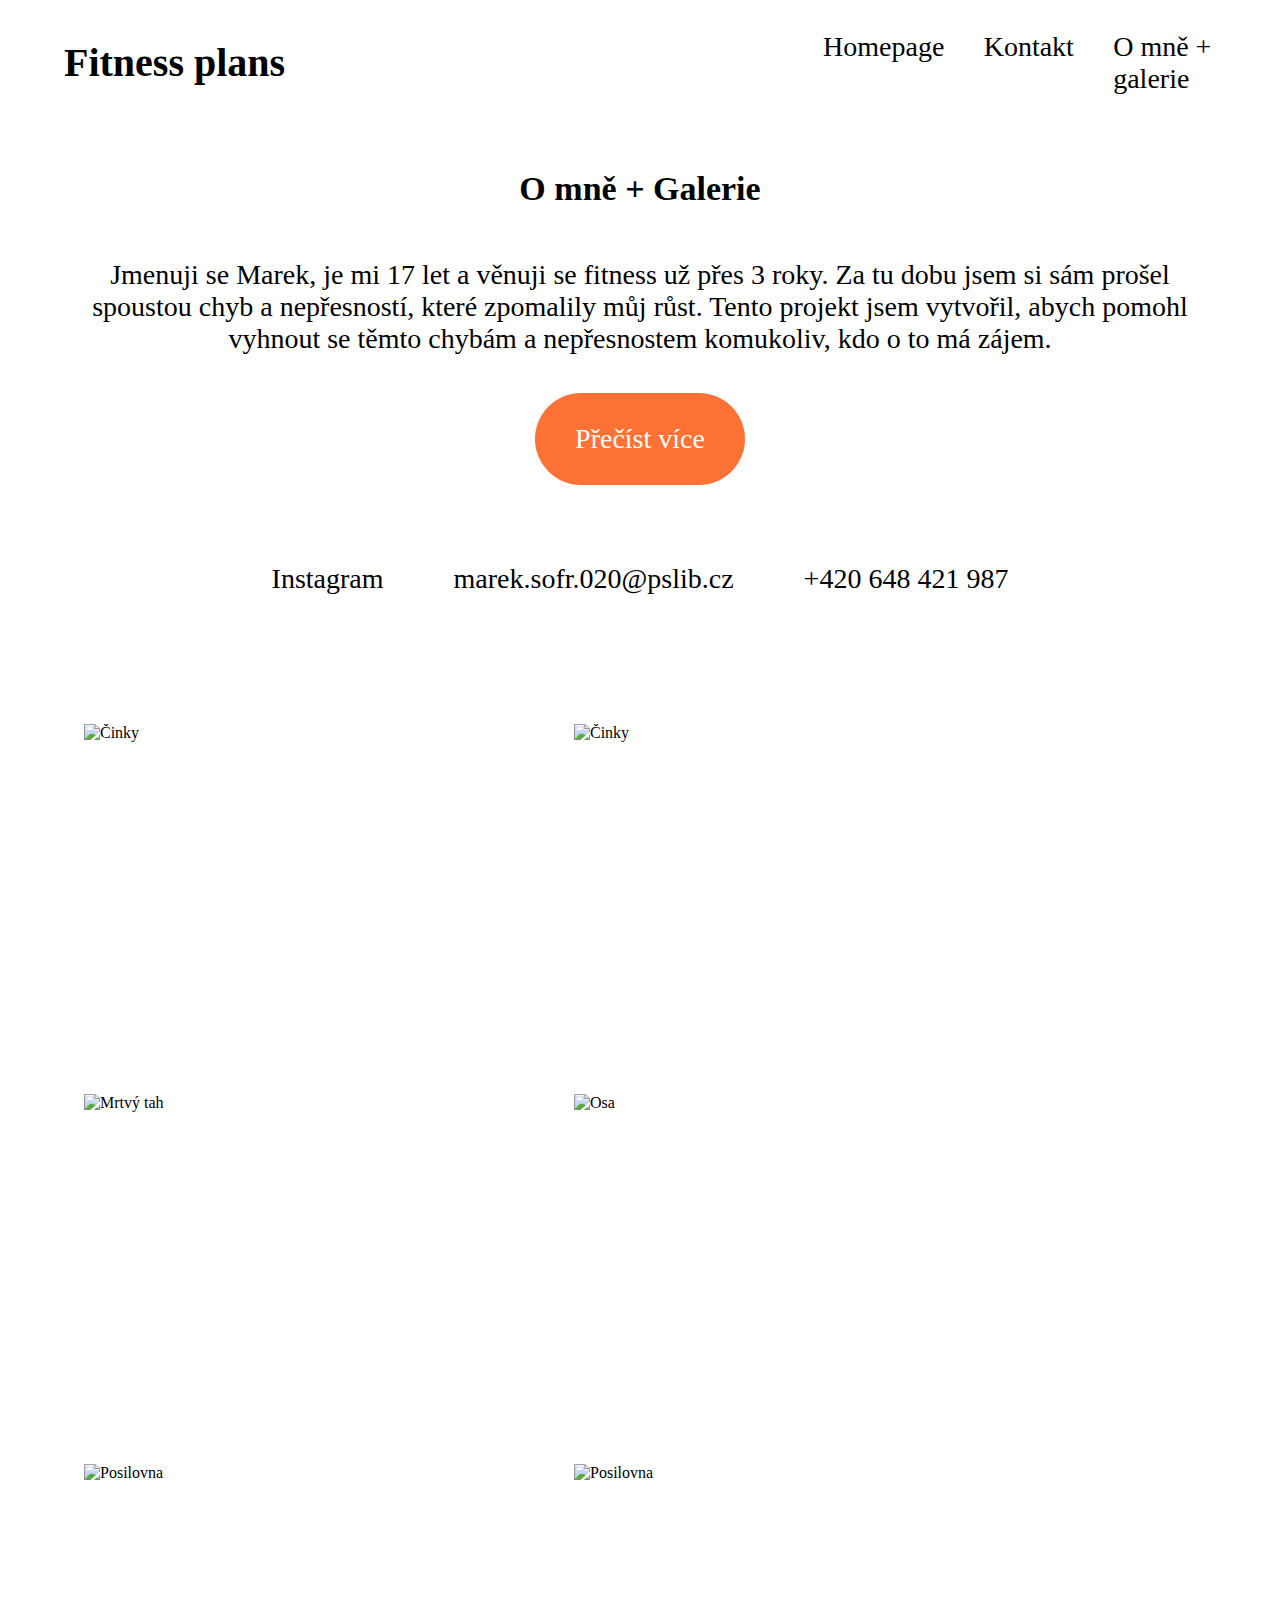
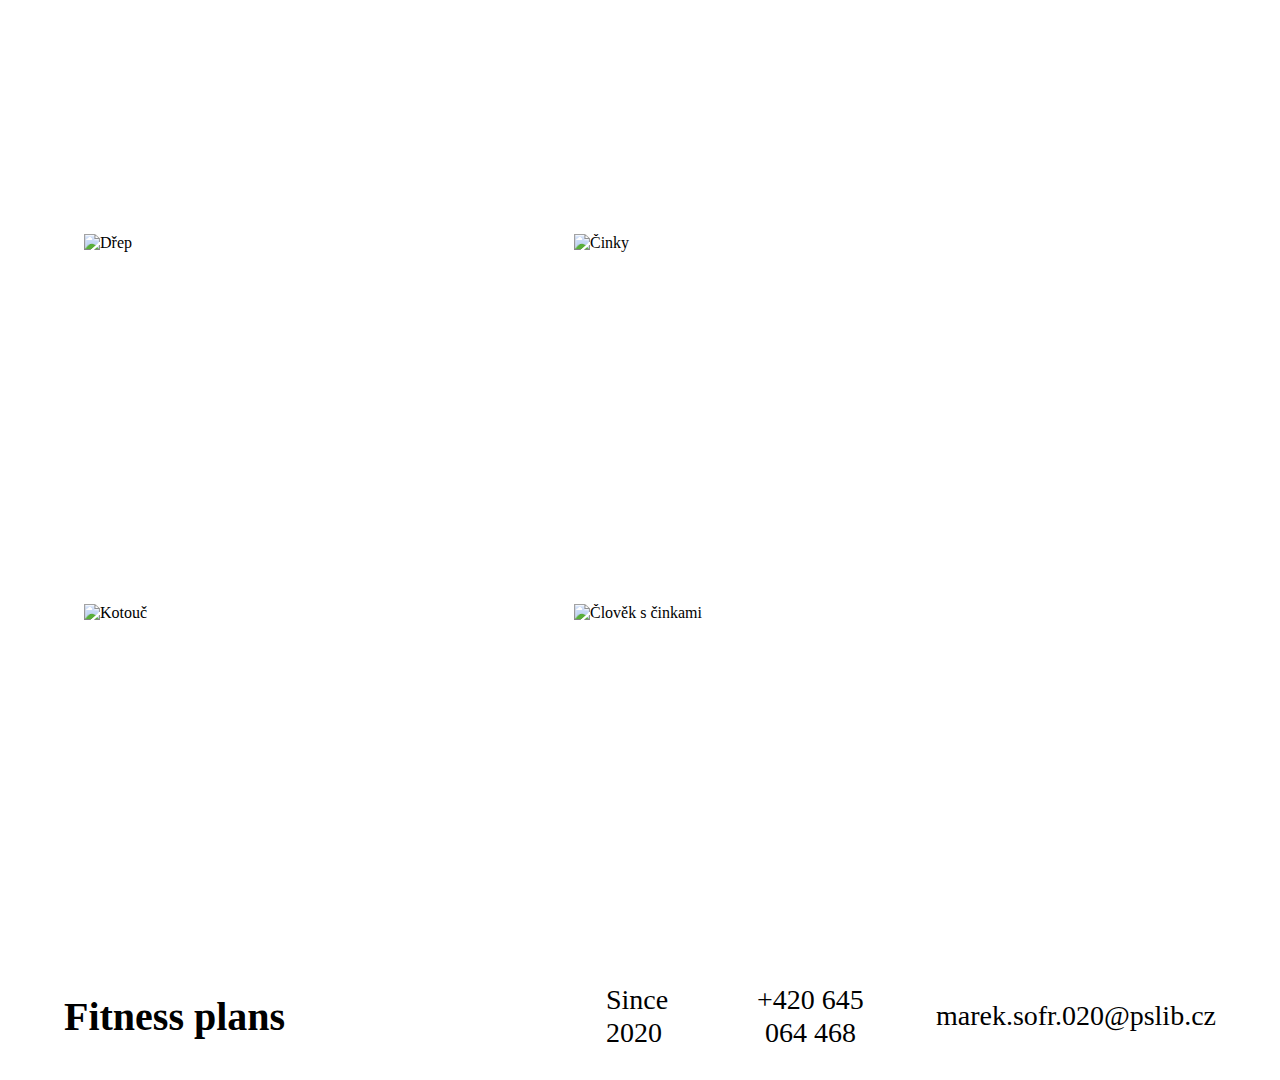
==== galerie.html @ 5e9b91eb "html a css" ====
<!DOCTYPE html>
<html lang="cs">
<head>
    <meta charset="UTF-8">
    <meta http-equiv="X-UA-Compatible" content="IE=edge">
    <meta name="viewport" content="width=device-width, initial-scale=1.0">
    <link rel="stylesheet" href="css/normalize.min.css">
    <link rel="stylesheet" href="css/style.css">
    <link rel="stylesheet" href="css/galerie.css">
    <title>Fitness plans</title>
    <script type="module">
        import Swiper from 'https://cdn.jsdelivr.net/npm/swiper@9/swiper-bundle.esm.browser.min.js'
      
        const swiper = new Swiper(".swiper", {
          loop: true,
          effect: "cube",
          autoplay: true,
    navigation: {
      nextEl: '.swiper-button-next',
      prevEl: '.swiper-button-prev',
    },
    pagination: {
      el: '.swiper-pagination',
      type: 'bullets',
      clickable: false,
      bulletElement: "a",
      bulletClass: ".swiper-pagination-bullet dot"
    },
  });
  
  document.querySelector("#next-slide").onclick = () => swiper.slidenext
      </script>
      <script src="./assets/js/slider.js"></script>
</head>
<body>
    <header>
        <p class="name">Fitness plans</p>
        <nav>
            <a href="index.html">Homepage</a>
            <a href="kontakt.html">Kontakt</a>
            <a href="galerie.html">O mně + galerie</a>
        </nav>
    </header>
    <main>
        <h1>O mně + Galerie</h1>
        <p>Jmenuji se Marek, je mi 17 let a věnuji se fitness už přes 3 roky. Za tu dobu jsem si sám prošel spoustou chyb a nepřesností, které zpomalily můj růst. Tento projekt jsem vytvořil, abych pomohl vyhnout se těmto chybám a nepřesnostem komukoliv, kdo o to má zájem.</p>
        <a href="#" class="button">Přečíst více</a>
        <div class="contacts">
            <a href="https://www.instagram.com/marcsofr/">Instagram</a>
            <a href="mailto:marek.sofr.020@pslib.cz">marek.sofr.020@pslib.cz</a>
            <p>+420 648 421 987</p>
        </div>
        <div class="pics">
            <img src="/2022-l3-web-site-mareksofr-main/img/gym1.png" alt="Činky">
            <img src="/2022-l3-web-site-mareksofr-main/img/gym2.png" alt="Činky">
            <img src="/2022-l3-web-site-mareksofr-main/img/gym3.png" alt="Mrtvý tah">
            <img src="/2022-l3-web-site-mareksofr-main/img/gym4.png" alt="Osa">
            <img src="/2022-l3-web-site-mareksofr-main/img/gym5.png" alt="Posilovna">
            <img src="/2022-l3-web-site-mareksofr-main/img/gym6.png" alt="Posilovna">
            <img src="/2022-l3-web-site-mareksofr-main/img/gym7.png" alt="Dřep">
            <img src="/2022-l3-web-site-mareksofr-main/img/gym8.png" alt="Činky">
            <img src="/2022-l3-web-site-mareksofr-main/img/gym9.png" alt="Kotouč">
            <img src="/2022-l3-web-site-mareksofr-main/img/gym10.png" alt="Člověk s činkami">
        </div>
    </main>
    <footer>
        <p class="name">Fitness plans</p>
        <div class="footer__links">
            <p>Since 2020</p>
            <p>+420 645 064 468</p>
            <a href="mailto:marek.sofr.020@pslib.cz">marek.sofr.020@pslib.cz</a>
        </div>
    </footer>
</body>
</html>
---- css/style.css ----
:root {
    --cerna: #000000;
    --bila: #ffffff;
    --oranzova: #ff7235;
    --seda: #dedede;
}

body {
    font-family: 'Inter';
}

@media only screen and (max-width: 768px) {
    .name {
        font-weight: 700;
        font-size: 20px;
    }
    
    nav > a {
        color: var(--cerna);
        text-decoration: none;
        font-size: 14px;
    }
    
    .footer__links > a {
        color: var(--cerna);
        text-decoration: none;
        font-size: 14px;
    }
    
    p {
        font-size: 14px;
    }
    
    h1 {
        font-size: 17px;
        font-weight: 600;
    }
    
    h2 {
        font-size: 14px;
        font-weight: 600;
    }
    
    .button {
        padding: 15px 20px;
        color: var(--bila);
        background-color: var(--oranzova);
        border-radius: 30px;
        text-decoration: none;
        font-size: 17px;
        text-align: center;
    }
    
    header {
        display: flex;
        flex-direction: column;
        align-items: center;
        text-align: center;
        gap: 66px;
        padding-bottom: 70px;
    }

    nav {
        display: flex;
        flex-direction: column;
        gap: 30px;
    }

    footer {
        display: flex;
        flex-direction: column;
        gap: 10px;
        text-align: center;
        padding: 20px;
    }

    footer > p:nth-child(1) {
        padding-bottom: 30px;
    }

    .footer__links > a {
        margin: 14px 0;
    }

    h1 {
        text-align: center;
        padding-bottom: 40px;
    }
}

@media only screen and (min-width: 769px) {
    .name {
        font-weight: 700;
        font-size: 40px;
    }
    
    nav > a {
        color: var(--cerna);
        text-decoration: none;
        font-size: 28px;
    }
    
    .footer__links > a {
        color: var(--cerna);
        text-decoration: none;
        font-size: 28px;
    }

    main {
        display: flex;
        flex-direction: column;
        align-items: center;
    }
    
    p {
        font-size: 28px;
    }

    p:nth-child(2) {
        text-align: center;
    }
    
    h1 {
        font-size: 34px;
        font-weight: 600;
    }
    
    h2 {
        font-size: 28px;
        font-weight: 600;
    }
    
    .button {
        padding: 30px 40px;
        color: var(--bila);
        background-color: var(--oranzova);
        border-radius: 60px;
        text-decoration: none;
        font-size: 28px;
        text-align: center;
    }

    html {
        padding:  0 5%;
    }

    header {
        display: flex;
        align-items: center;
        justify-content: space-between;
    }

    nav {
        display: flex;
        gap: 10%;
    }

    footer {
        display: flex;
        align-items: center;
        justify-content: space-between;
    }

    .footer__links {
        display: flex;
        gap: 10%;
        align-items: center;
    }
}
---- css/galerie.css ----
@media only screen and (max-width: 768px) {
    .contacts > a {
        color: var(--cerna);
        text-decoration: none;
        font-size: 14px;
    }

    main {
        display: flex;
        flex-direction: column;
        align-items: center;
        padding: 20px;
    }

    .contacts {
        display: flex;
        flex-direction: column;
        gap: 70px;
        align-items: center;
        margin-bottom: 100px;
    }

    .pics {
        display: flex;
        flex-direction: column;
        gap: 70px;
        align-items: center;  
    }

    img {
        width: 300px;
        height: 220px;
    }

    .button {
        margin: 10px 0 50px 0; 
    }
}

@media only screen and (min-width: 769px) {
    .contacts > a {
        color: var(--cerna);
        text-decoration: none;
        font-size: 28px;
    }

    main {
        display: flex;
        flex-direction: column;
        align-items: center;
        padding: 20px;
    }

    .contacts {
        display: flex;
        gap: 70px;
        align-items: center;
        margin-bottom: 100px;
    }

    .pics {
        display: flex;
        gap: 40px;
        align-items: center;
        flex-wrap: wrap;
    }

    img {
        width: 450px;
        height: 330px;
    }

    .button {
        margin: 10px 0 50px 0; 
    }
}
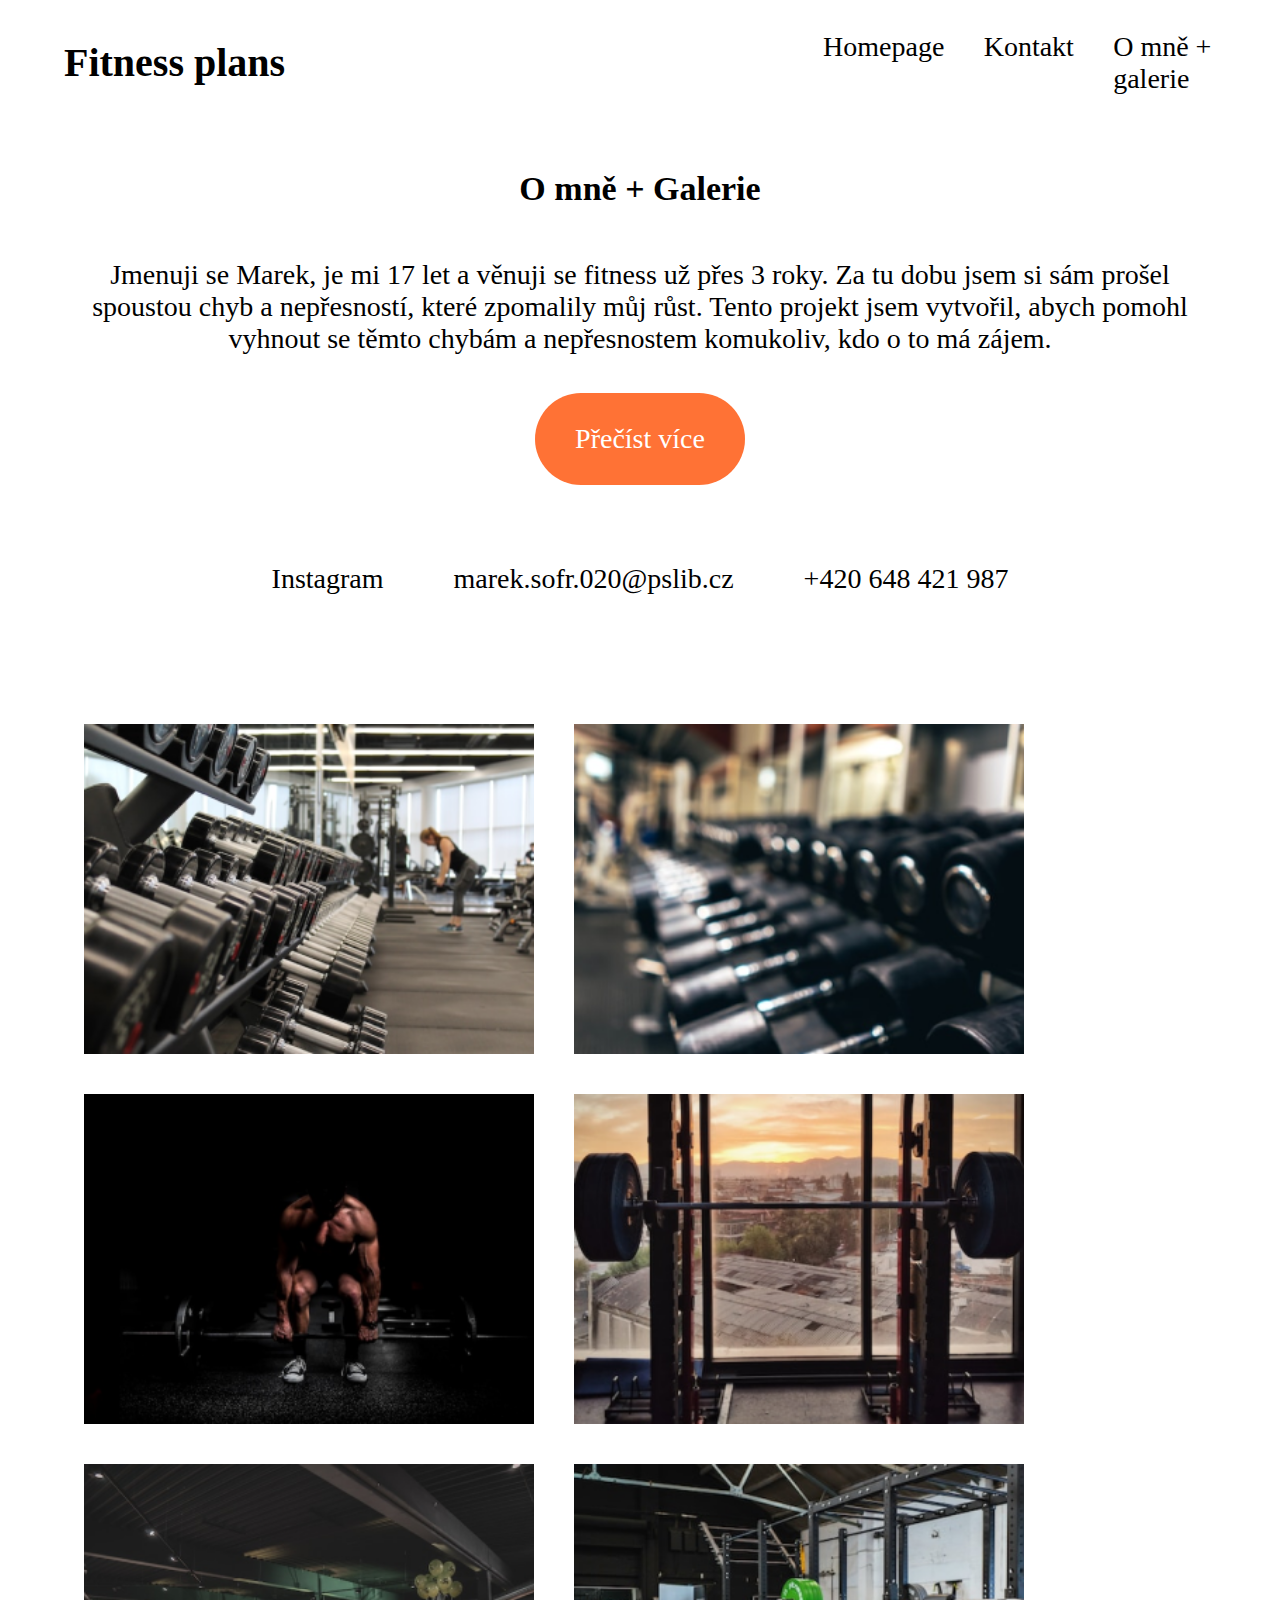
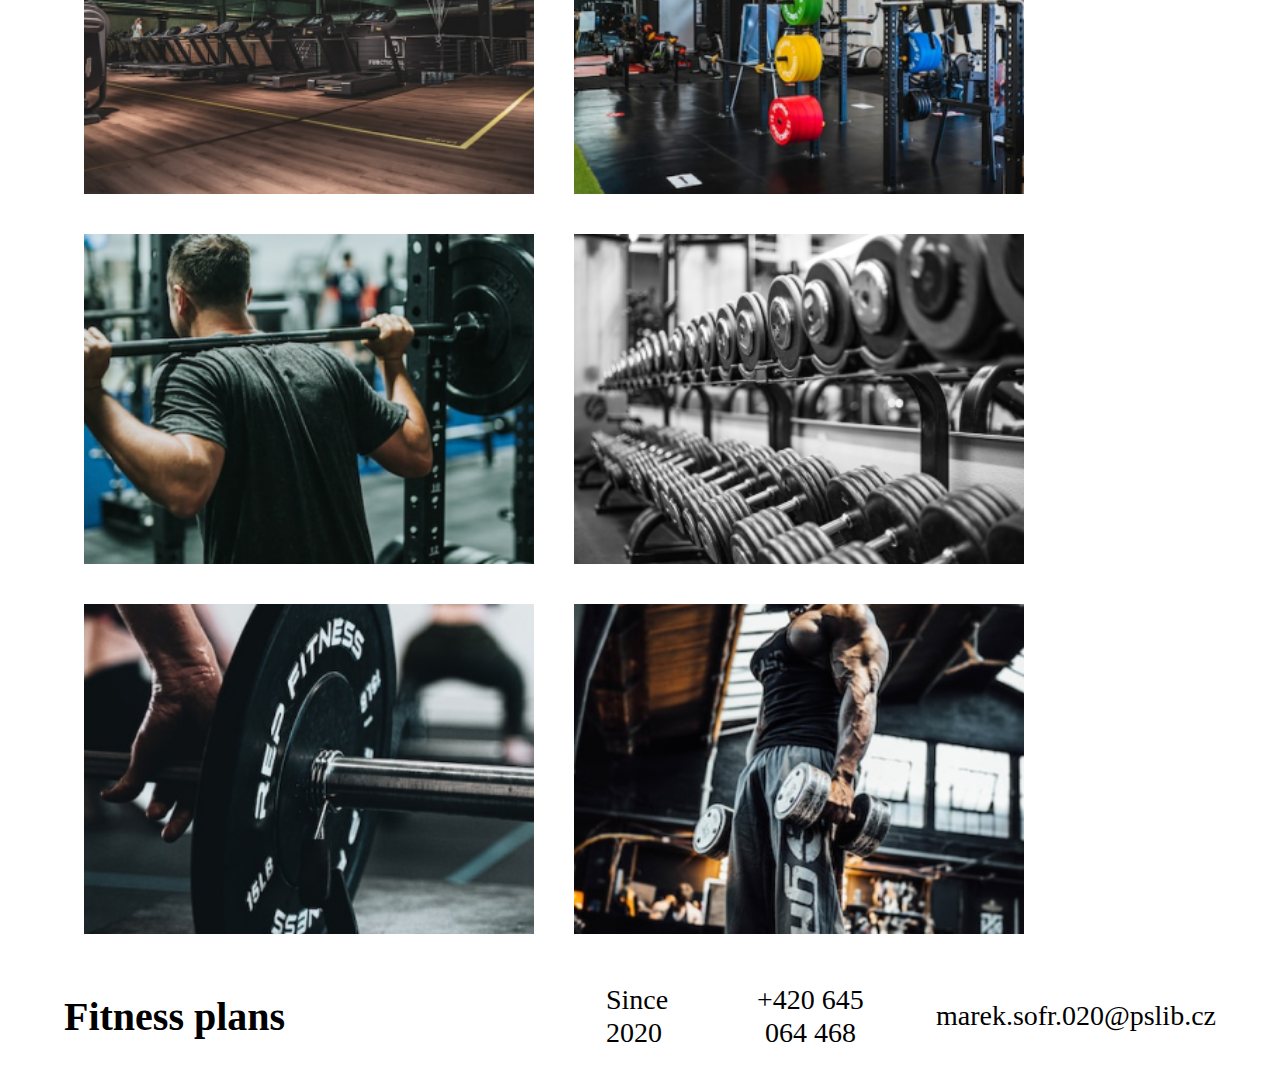
==== commit b54751a1: "upravy cest k fotkam" ====
--- a/galerie.html
+++ b/galerie.html
@@ -8,30 +8,6 @@
     <link rel="stylesheet" href="css/style.css">
     <link rel="stylesheet" href="css/galerie.css">
     <title>Fitness plans</title>
-    <script type="module">
-        import Swiper from 'https://cdn.jsdelivr.net/npm/swiper@9/swiper-bundle.esm.browser.min.js'
-      
-        const swiper = new Swiper(".swiper", {
-          loop: true,
-          effect: "cube",
-          autoplay: true,
-    navigation: {
-      nextEl: '.swiper-button-next',
-      prevEl: '.swiper-button-prev',
-    },
-    pagination: {
-      el: '.swiper-pagination',
-      type: 'bullets',
-      clickable: false,
-      bulletElement: "a",
-      bulletClass: ".swiper-pagination-bullet dot"
-    },
-  });
-  
-  document.querySelector("#next-slide").onclick = () => swiper.slidenext
-      </script>
-      <script src="./assets/js/slider.js"></script>
-</head>
 <body>
     <header>
         <p class="name">Fitness plans</p>
@@ -51,16 +27,16 @@
             <p>+420 648 421 987</p>
         </div>
         <div class="pics">
-            <img src="/2022-l3-web-site-mareksofr-main/img/gym1.png" alt="Činky">
-            <img src="/2022-l3-web-site-mareksofr-main/img/gym2.png" alt="Činky">
-            <img src="/2022-l3-web-site-mareksofr-main/img/gym3.png" alt="Mrtvý tah">
-            <img src="/2022-l3-web-site-mareksofr-main/img/gym4.png" alt="Osa">
-            <img src="/2022-l3-web-site-mareksofr-main/img/gym5.png" alt="Posilovna">
-            <img src="/2022-l3-web-site-mareksofr-main/img/gym6.png" alt="Posilovna">
-            <img src="/2022-l3-web-site-mareksofr-main/img/gym7.png" alt="Dřep">
-            <img src="/2022-l3-web-site-mareksofr-main/img/gym8.png" alt="Činky">
-            <img src="/2022-l3-web-site-mareksofr-main/img/gym9.png" alt="Kotouč">
-            <img src="/2022-l3-web-site-mareksofr-main/img/gym10.png" alt="Člověk s činkami">
+            <img src="/img/gym1.png" alt="Činky">
+            <img src="/img/gym2.png" alt="Činky">
+            <img src="/img/gym3.png" alt="Mrtvý tah">
+            <img src="/img/gym4.png" alt="Osa">
+            <img src="/img/gym5.png" alt="Posilovna">
+            <img src="/img/gym6.png" alt="Posilovna">
+            <img src="/img/gym7.png" alt="Dřep">
+            <img src="/img/gym8.png" alt="Činky">
+            <img src="/img/gym9.png" alt="Kotouč">
+            <img src="/img/gym10.png" alt="Člověk s činkami">
         </div>
     </main>
     <footer>
